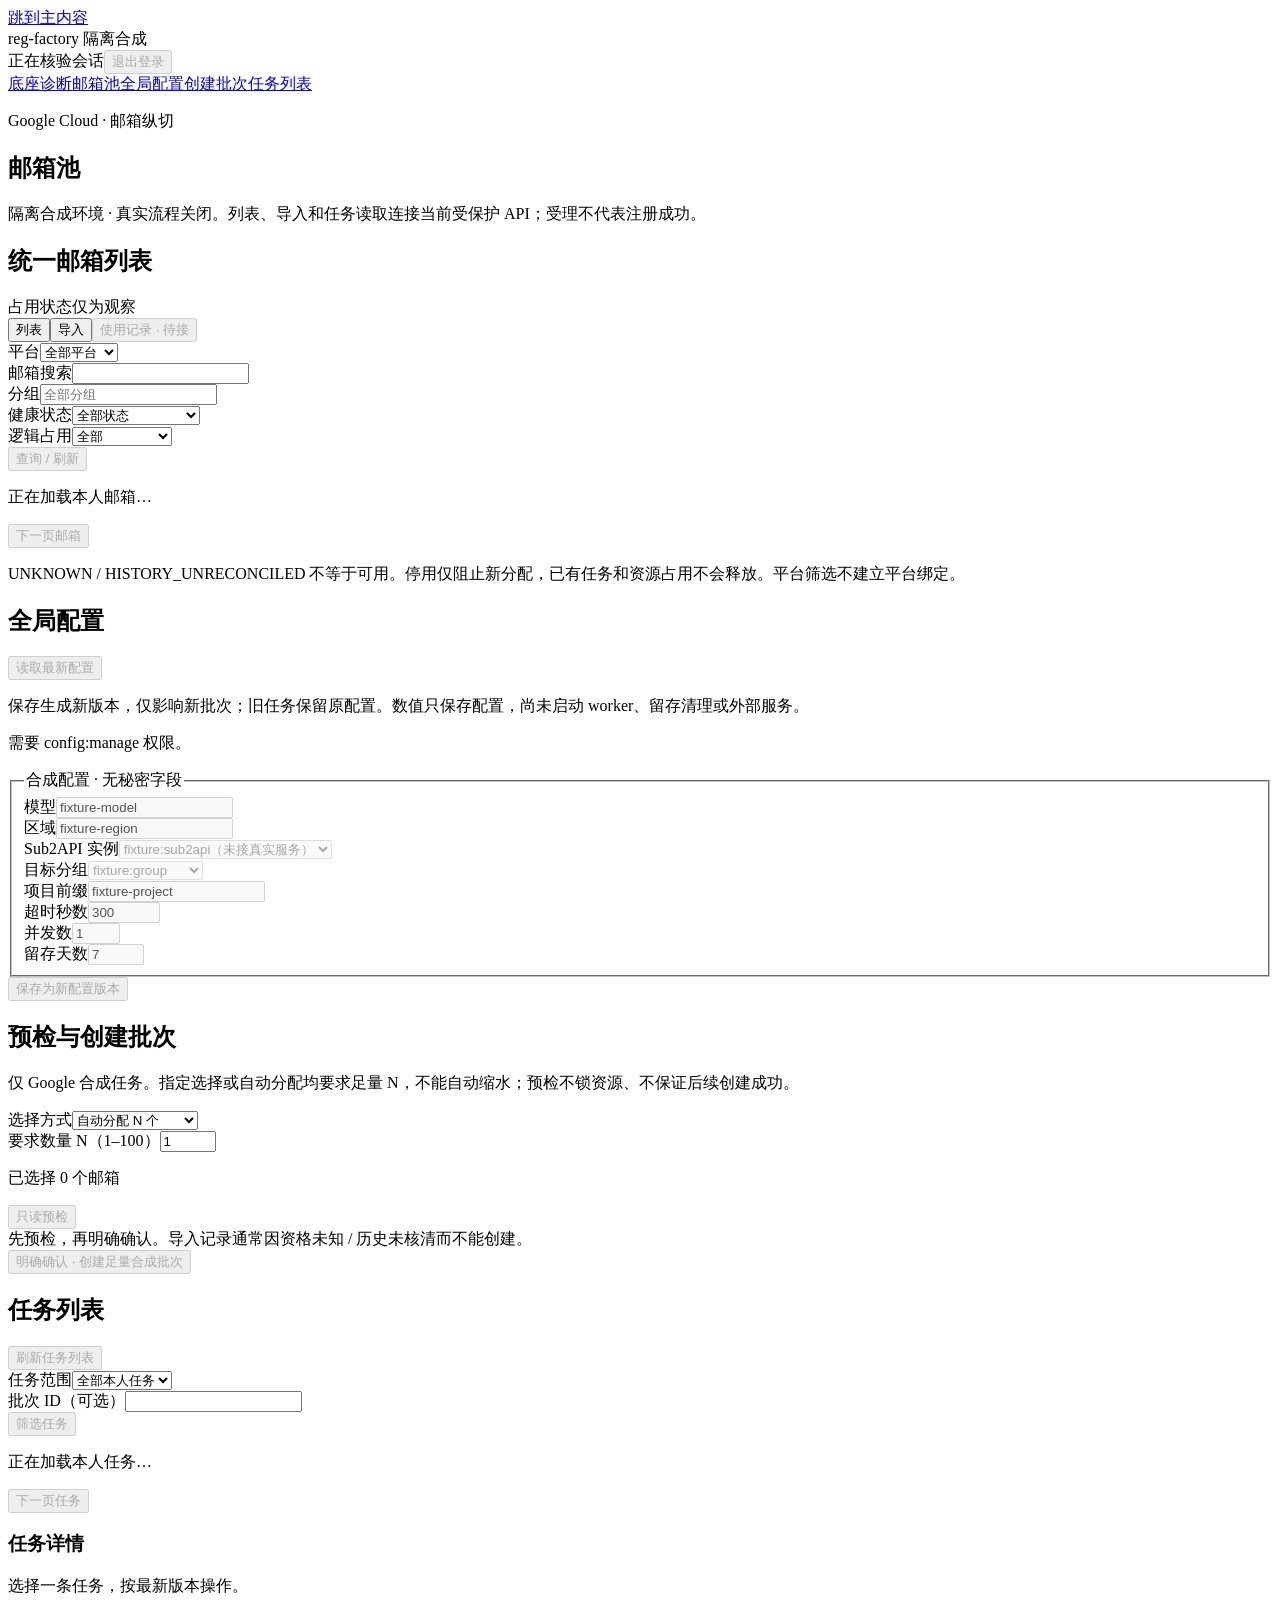
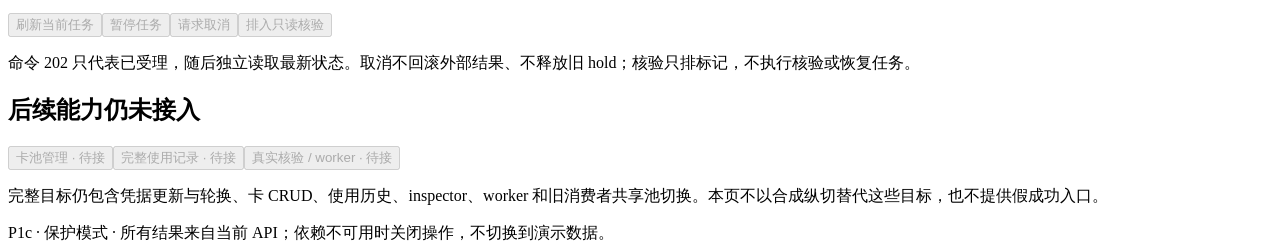
==== webui/static/onboarding-pools.html @ 9ee49e14 "feat(onboarding): isolated control plane, synthetic pools and not-committed proof Adds the onboardin" ====
<!doctype html>
<html lang="zh-CN"><head><meta charset="utf-8"><meta name="viewport" content="width=device-width,initial-scale=1"><title>邮箱池 · reg-factory</title><link rel="stylesheet" href="/static/onboarding.css"><script src="/static/onboarding-pools.js" defer></script></head>
<body><a class="skip-link" href="#main">跳到主内容</a><div class="shell pool-shell">
<header class="topbar"><div class="brand">reg-factory <span class="badge">隔离合成</span></div><div class="actions"><span id="operator" class="muted">正在核验会话</span><button id="logout" type="button" disabled>退出登录</button></div></header>
<nav class="pool-nav" aria-label="控制面导航"><a href="/onboarding">底座诊断</a><a href="/onboarding/pools" aria-current="page">邮箱池</a><a href="#global-config">全局配置</a><a href="#batch-card">创建批次</a><a href="#tasks-card">任务列表</a></nav>
<main id="main"><section class="hero"><p class="eyebrow">Google Cloud · 邮箱纵切</p><h1>邮箱池</h1><p class="muted">隔离合成环境 · 真实流程关闭。列表、导入和任务读取连接当前受保护 API；受理不代表注册成功。</p></section>
<div id="message" class="message" role="status" aria-live="polite" hidden></div><p id="login-link" hidden><a href="/login?reason=expired">会话已失效，重新登录</a></p>
<section id="reconcile-card" class="notice" hidden aria-label="未决请求"><h2>提交结果待核对</h2><p id="reconcile-note"></p><button id="reconcile-request" type="button" disabled>明确使用原请求键与原内容核对</button><p class="footnote">不会自动重试、换键或创建新的批次。非秘密请求只保留在本页内存；离开页面后请由管理员核对记录。</p></section>
<section class="card"><div class="row"><h2>统一邮箱列表</h2><span class="badge">占用状态仅为观察</span></div>
<div class="pool-tabs" role="tablist" aria-label="邮箱管理"><button id="tab-list" role="tab" aria-controls="panel-list" aria-selected="true" type="button">列表</button><button id="tab-import" role="tab" aria-controls="panel-import" aria-selected="false" tabindex="-1" type="button">导入</button><button id="tab-history" role="tab" aria-selected="false" type="button" disabled title="完整使用记录尚未接入">使用记录 · 待接</button></div>
<section id="panel-list" role="tabpanel" aria-labelledby="tab-list">
<form id="filter-form" method="get" action="/onboarding/pools"><div class="pool-filters"><div><label for="platform">平台</label><select id="platform"><option value="all">全部平台</option><option value="google">Google</option><option value="claude">Claude</option><option value="chatgpt">ChatGPT</option><option value="grok">Grok</option><option value="kiro">Kiro</option><option value="github">GitHub</option><option value="k12">K12</option></select></div><div><label for="search">邮箱搜索</label><input id="search" maxlength="320" autocomplete="off"></div><div><label for="filter-group">分组</label><input id="filter-group" maxlength="128" autocomplete="off" placeholder="全部分组"></div><div><label for="health">健康状态</label><select id="health"><option value="">全部状态</option><option>UNKNOWN</option><option>HEALTHY</option><option>NEEDS_REVIEW</option><option>DISABLED</option></select></div><div><label for="occupied">逻辑占用</label><select id="occupied"><option value="">全部</option><option value="true">占用中</option><option value="false">未观察到占用</option></select></div></div><button id="filter-submit" type="submit" data-permission="onboarding:read" disabled>查询 / 刷新</button></form>
<p id="mailbox-state" class="muted" role="status">正在加载本人邮箱…</p><div id="mailbox-list" class="pool-list"></div><button id="mailbox-next" type="button" disabled>下一页邮箱</button>
<p class="footnote">UNKNOWN / HISTORY_UNRECONCILED 不等于可用。停用仅阻止新分配，已有任务和资源占用不会释放。平台筛选不建立平台绑定。</p></section>
<section id="panel-import" role="tabpanel" aria-labelledby="tab-import" hidden><h3>合成邮箱文本导入</h3><p class="muted">只接受隔离合成凭据。支持现有兼容文本 / JSON 格式；不要输入真实账号秘密。导入后仍保留 UNKNOWN 和未核清历史，不自动获得使用资格。</p>
<form id="import-form" method="post" action="/api/onboarding/mailboxes/import-preview" autocomplete="off"><div class="field"><label for="import-group">导入分组</label><input id="import-group" value="fixture:group" maxlength="128" autocomplete="off"></div><div class="field"><label for="import-text">合成导入文本（仅本页内存）</label><textarea id="import-text" rows="5" spellcheck="false" autocomplete="off" aria-describedby="import-help"></textarea><p id="import-help" class="footnote">原文仅在预览 → 确认期间保留；确认完成、失败、取消、切出导入或会话失效后清空。预览不回显口令与令牌。</p></div><div class="actions"><button id="preview-import" class="primary" type="submit" disabled>预览与检查</button><button id="cancel-import" type="button">取消并清空</button><button type="button" disabled title="凭据更新与轮换尚未接入">覆盖更新 / 换密 · 待接</button></div></form>
<div id="import-preview" class="pool-preview" aria-live="polite"></div><button id="confirm-import" type="button" class="primary" disabled>确认导入 · 相同凭据仅跳过</button></section></section>
<section id="global-config" class="card"><div class="row"><h2>全局配置</h2><button id="load-config" type="button" data-permission="config:manage" disabled>读取最新配置</button></div><p class="muted">保存生成新版本，仅影响新批次；旧任务保留原配置。数值只保存配置，尚未启动 worker、留存清理或外部服务。</p><p id="config-state" role="status">需要 config:manage 权限。</p>
<form id="config-form" method="post" action="/api/onboarding/config"><fieldset id="config-fields" disabled><legend>合成配置 · 无秘密字段</legend><div class="pool-filters"><div><label for="config-model">模型</label><input id="config-model" required value="fixture-model" pattern="fixture-[a-z0-9][a-z0-9-]{0,63}"></div><div><label for="config-region">区域</label><input id="config-region" required value="fixture-region" pattern="fixture-[a-z0-9][a-z0-9-]{0,63}"></div><div><label for="config-instance_ref">Sub2API 实例</label><select id="config-instance_ref"><option value="fixture:sub2api">fixture:sub2api（未接真实服务）</option></select></div><div><label for="config-group_ref">目标分组</label><select id="config-group_ref"><option value="fixture:group">fixture:group</option><option value="fixture:group-alt">fixture:group-alt</option></select></div><div><label for="config-project_prefix">项目前缀</label><input id="config-project_prefix" required value="fixture-project" pattern="fixture-[a-z0-9][a-z0-9-]{0,63}"></div><div><label for="config-timeout_seconds">超时秒数</label><input id="config-timeout_seconds" type="number" min="30" max="86400" step="1" required value="300"></div><div><label for="config-concurrency">并发数</label><input id="config-concurrency" type="number" min="1" max="32" step="1" required value="1"></div><div><label for="config-retention_days">留存天数</label><input id="config-retention_days" type="number" min="1" max="365" step="1" required value="7"></div></div></fieldset><button id="save-config" type="submit" class="primary" disabled>保存为新配置版本</button></form></section>
<section id="batch-card" class="card"><h2>预检与创建批次</h2><p class="muted">仅 Google 合成任务。指定选择或自动分配均要求足量 N，不能自动缩水；预检不锁资源、不保证后续创建成功。</p><form id="batch-form" method="post" action="/api/onboarding/preflight"><div class="pool-filters"><div><label for="selection">选择方式</label><select id="selection"><option value="automatic">自动分配 N 个</option><option value="specified">使用列表勾选邮箱</option></select></div><div><label for="requested-count">要求数量 N（1–100）</label><input id="requested-count" type="number" value="1" min="1" max="100" step="1" required></div></div><p id="selected-count" class="muted">已选择 0 个邮箱</p><button id="preflight" type="submit" disabled>只读预检</button></form><div id="preflight-result" class="notice" aria-live="polite">先预检，再明确确认。导入记录通常因资格未知 / 历史未核清而不能创建。</div><button id="confirm-batch" type="button" class="primary" disabled>明确确认 · 创建足量合成批次</button><div id="batch-result" class="pool-preview" aria-live="polite"></div></section>
<section id="tasks-card" class="card"><div class="row"><h2>任务列表</h2><button id="refresh-tasks" type="button" data-permission="onboarding:read" disabled>刷新任务列表</button></div><form id="task-filter-form" method="get" action="/onboarding/pools"><div class="pool-filters"><div><label for="task-scope">任务范围</label><select id="task-scope"><option value="all">全部本人任务</option><option value="pool">邮箱池</option><option value="fixture">原离线诊断</option></select></div><div><label for="task-batch">批次 ID（可选）</label><input id="task-batch" maxlength="36" autocomplete="off"></div></div><button type="submit" data-permission="onboarding:read" disabled>筛选任务</button></form><p id="task-list-state" class="muted" role="status">正在加载本人任务…</p><div id="task-list" class="pool-list"></div><button id="task-next" type="button" disabled>下一页任务</button>
<h3 class="divider">任务详情</h3><p id="command-receipt" class="mono" role="status"></p><p id="task-empty" class="muted">选择一条任务，按最新版本操作。</p><dl id="task-facts" class="facts" hidden></dl><div class="actions"><button id="refresh-task" type="button" disabled>刷新当前任务</button><button id="pause-task" type="button" disabled>暂停任务</button><button id="cancel-task" type="button" class="danger" disabled>请求取消</button><button id="recheck-task" type="button" disabled>排入只读核验</button></div><p class="footnote">命令 202 只代表已受理，随后独立读取最新状态。取消不回滚外部结果、不释放旧 hold；核验只排标记，不执行核验或恢复任务。</p></section>
<section class="card"><h2>后续能力仍未接入</h2><div class="actions"><button type="button" disabled>卡池管理 · 待接</button><button type="button" disabled>完整使用记录 · 待接</button><button type="button" disabled>真实核验 / worker · 待接</button></div><p class="footnote">完整目标仍包含凭据更新与轮换、卡 CRUD、使用历史、inspector、worker 和旧消费者共享池切换。本页不以合成纵切替代这些目标，也不提供假成功入口。</p></section>
</main><footer class="footnote">P1c · 保护模式 · 所有结果来自当前 API；依赖不可用时关闭操作，不切换到演示数据。</footer></div></body></html>
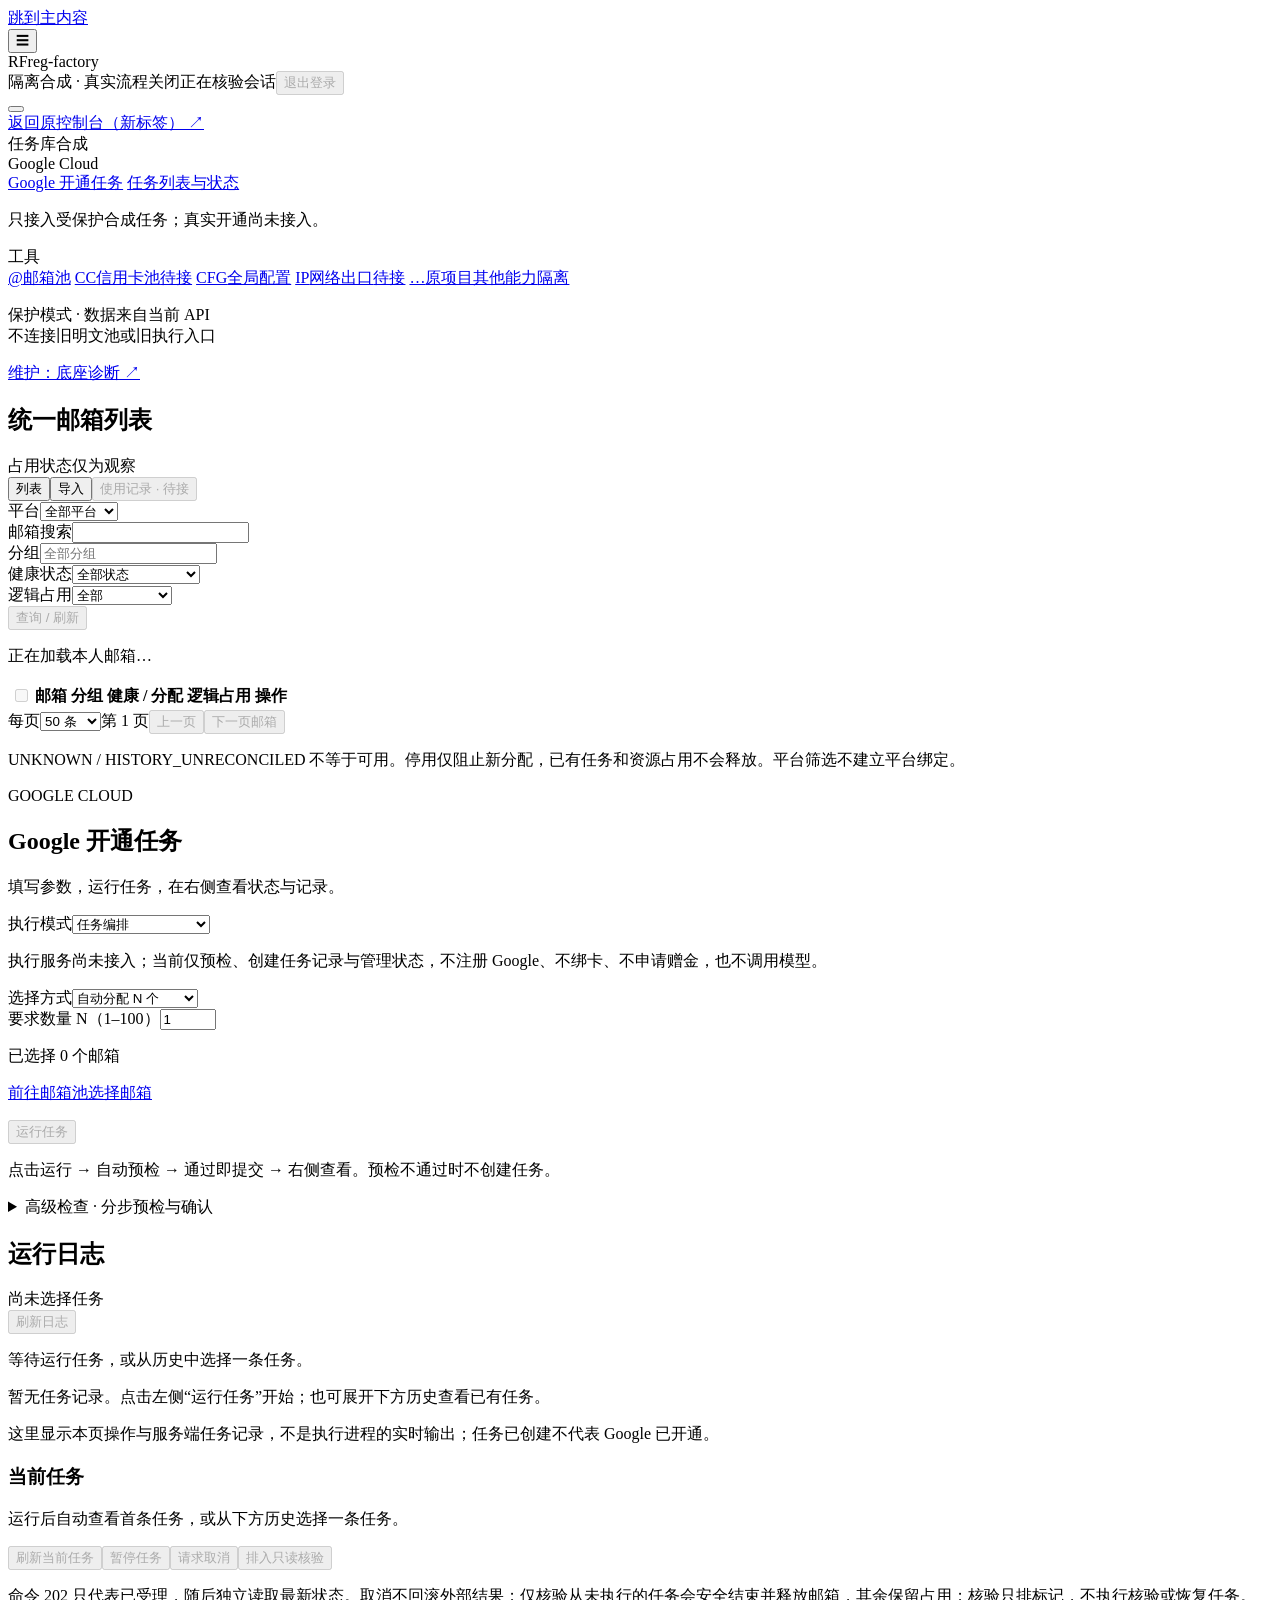
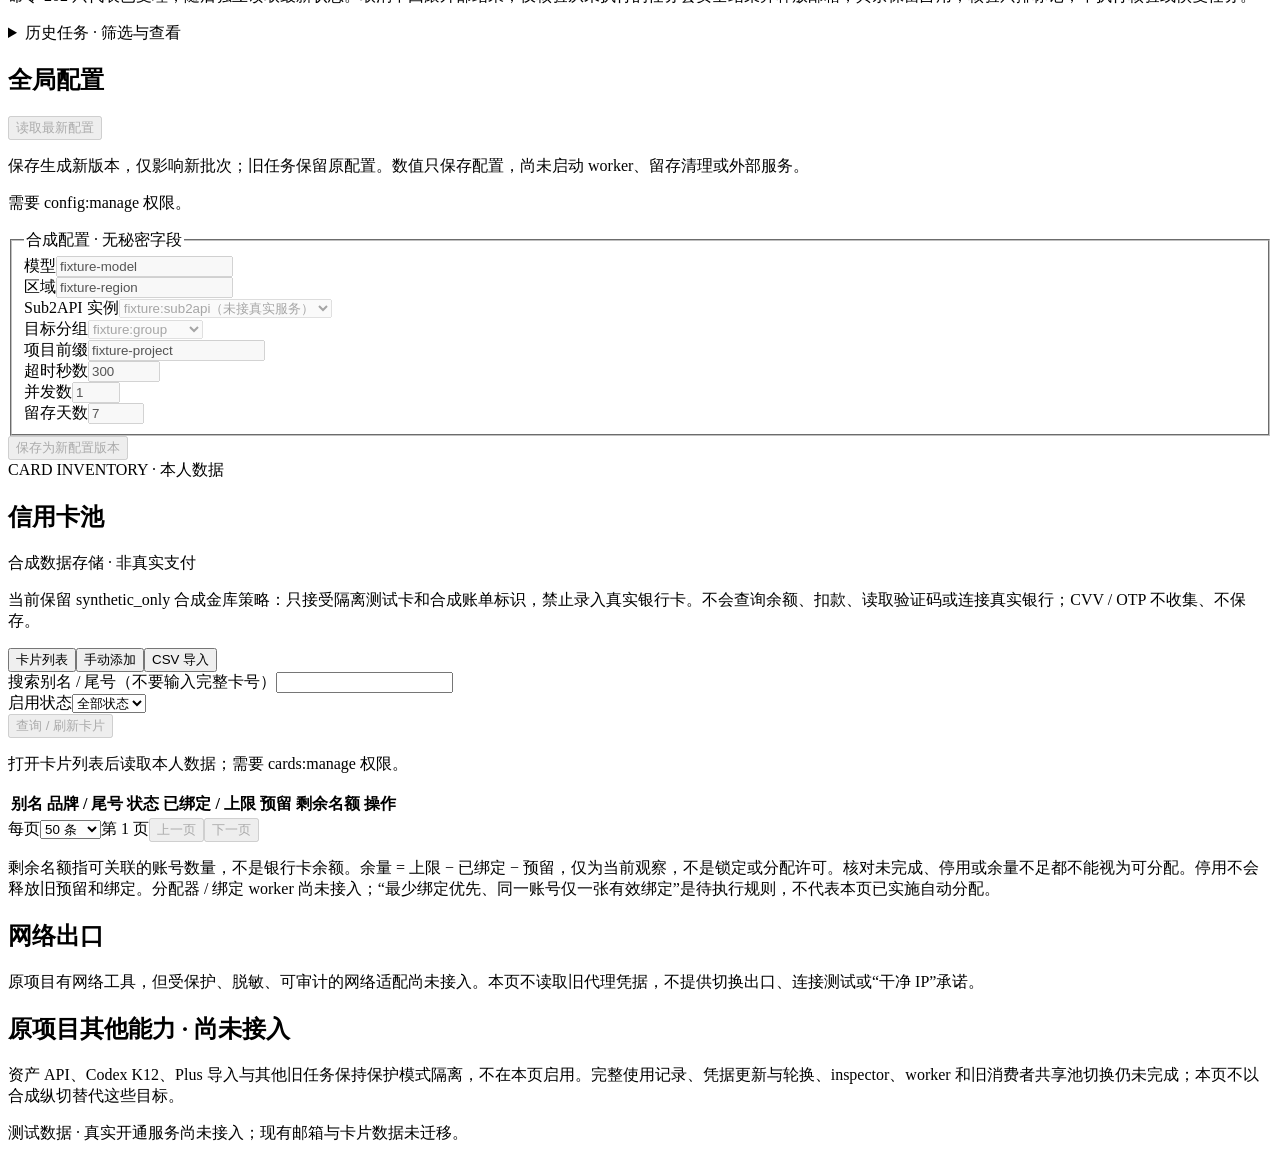
==== commit b6779a6c: "wip(onboarding): onboarding work-in-progress (local backup before cleanup) Co-Authored-By: Claude Op" ====
--- a/webui/static/onboarding-pools.html
+++ b/webui/static/onboarding-pools.html
@@ -1,24 +1,141 @@
 <!doctype html>
-<html lang="zh-CN"><head><meta charset="utf-8"><meta name="viewport" content="width=device-width,initial-scale=1"><title>邮箱池 · reg-factory</title><link rel="stylesheet" href="/static/onboarding.css"><script src="/static/onboarding-pools.js" defer></script></head>
-<body><a class="skip-link" href="#main">跳到主内容</a><div class="shell pool-shell">
-<header class="topbar"><div class="brand">reg-factory <span class="badge">隔离合成</span></div><div class="actions"><span id="operator" class="muted">正在核验会话</span><button id="logout" type="button" disabled>退出登录</button></div></header>
-<nav class="pool-nav" aria-label="控制面导航"><a href="/onboarding">底座诊断</a><a href="/onboarding/pools" aria-current="page">邮箱池</a><a href="#global-config">全局配置</a><a href="#batch-card">创建批次</a><a href="#tasks-card">任务列表</a></nav>
-<main id="main"><section class="hero"><p class="eyebrow">Google Cloud · 邮箱纵切</p><h1>邮箱池</h1><p class="muted">隔离合成环境 · 真实流程关闭。列表、导入和任务读取连接当前受保护 API；受理不代表注册成功。</p></section>
-<div id="message" class="message" role="status" aria-live="polite" hidden></div><p id="login-link" hidden><a href="/login?reason=expired">会话已失效，重新登录</a></p>
+<html lang="zh-CN">
+<head>
+  <meta charset="utf-8"><meta name="viewport" content="width=device-width,initial-scale=1">
+  <title>reg-factory · 任务工作台</title>
+  <link rel="stylesheet" href="/static/style.css">
+  <link rel="stylesheet" href="/static/onboarding-shell.css">
+  <script src="/static/onboarding-pools.js" defer></script>
+  <script src="/static/onboarding-shell.js" defer></script>
+  <script src="/static/onboarding-cards.js" defer></script>
+</head>
+<body class="onboarding-console">
+<a class="skip-link" href="#main">跳到主内容</a>
+<header class="topbar">
+  <div class="brand-row">
+    <button id="shell-menu" class="menu-toggle" type="button" aria-label="打开任务菜单" aria-controls="shell-sidebar" aria-expanded="false"><span aria-hidden="true">☰</span></button>
+    <div class="brand"><span class="brand-mark" aria-hidden="true">RF</span><span>reg-factory</span></div>
+  </div>
+  <div class="top-actions"><span class="badge environment">隔离合成 · 真实流程关闭</span><span id="operator" class="muted">正在核验会话</span><button id="logout" type="button" disabled>退出登录</button></div>
+</header>
+<div class="layout">
+  <button id="shell-backdrop" class="nav-backdrop" type="button" aria-label="关闭任务菜单" tabindex="-1"></button>
+  <nav id="shell-sidebar" class="sidebar" aria-label="控制面导航">
+    <a class="contact-button" href="/" target="_blank" rel="noopener noreferrer">返回原控制台（新标签） ↗</a>
+    <div class="sidebar-title"><span>任务库</span><span class="task-count">合成</span></div>
+    <div class="script-nav">
+      <div class="sidebar-label">Google Cloud</div>
+      <a class="scriptbtn" href="#batch-card" data-shell-target="batch-card">Google 开通任务</a>
+      <a class="scriptbtn" href="#tasks-card" data-shell-target="tasks-card">任务列表与状态</a>
+      <p class="sidebar-copy">只接入受保护合成任务；真实开通尚未接入。</p>
+    </div>
+    <div class="sidebar-tools">
+      <div class="sidebar-label">工具</div>
+      <a class="navbtn" href="#mailbox-card" data-shell-target="mailbox-card"><span class="nav-icon" aria-hidden="true">@</span><span>邮箱池</span></a>
+      <a class="navbtn" href="#card-pool" data-shell-target="card-pool"><span class="nav-icon" aria-hidden="true">CC</span><span>信用卡池</span><span class="nav-state">待接</span></a>
+      <a class="navbtn" href="#global-config" data-shell-target="global-config"><span class="nav-icon" aria-hidden="true">CFG</span><span>全局配置</span></a>
+      <a class="navbtn" href="#network-panel" data-shell-target="network-panel"><span class="nav-icon" aria-hidden="true">IP</span><span>网络出口</span><span class="nav-state">待接</span></a>
+      <a class="navbtn" href="#legacy-tools" data-shell-target="legacy-tools"><span class="nav-icon" aria-hidden="true">…</span><span>原项目其他能力</span><span class="nav-state">隔离</span></a>
+    </div>
+    <div class="sidebar-footer"><p class="sidebar-copy">保护模式 · 数据来自当前 API<br>不连接旧明文池或旧执行入口</p><a class="contact-button" href="/onboarding">维护：底座诊断 <span aria-hidden="true">↗</span></a></div>
+  </nav>
+  <main id="main" class="content" tabindex="-1">
+    <div class="shell-alerts"><div id="message" class="message" role="status" aria-live="polite" hidden></div><p id="login-link" hidden><a href="/login?reason=expired">会话已失效，重新登录</a></p>
 <section id="reconcile-card" class="notice" hidden aria-label="未决请求"><h2>提交结果待核对</h2><p id="reconcile-note"></p><button id="reconcile-request" type="button" disabled>明确使用原请求键与原内容核对</button><p class="footnote">不会自动重试、换键或创建新的批次。非秘密请求只保留在本页内存；离开页面后请由管理员核对记录。</p></section>
-<section class="card"><div class="row"><h2>统一邮箱列表</h2><span class="badge">占用状态仅为观察</span></div>
+</div>
+<section id="mailbox-card" class="panel card" tabindex="-1"><div class="row"><h2>统一邮箱列表</h2><span class="badge">占用状态仅为观察</span></div>
 <div class="pool-tabs" role="tablist" aria-label="邮箱管理"><button id="tab-list" role="tab" aria-controls="panel-list" aria-selected="true" type="button">列表</button><button id="tab-import" role="tab" aria-controls="panel-import" aria-selected="false" tabindex="-1" type="button">导入</button><button id="tab-history" role="tab" aria-selected="false" type="button" disabled title="完整使用记录尚未接入">使用记录 · 待接</button></div>
 <section id="panel-list" role="tabpanel" aria-labelledby="tab-list">
 <form id="filter-form" method="get" action="/onboarding/pools"><div class="pool-filters"><div><label for="platform">平台</label><select id="platform"><option value="all">全部平台</option><option value="google">Google</option><option value="claude">Claude</option><option value="chatgpt">ChatGPT</option><option value="grok">Grok</option><option value="kiro">Kiro</option><option value="github">GitHub</option><option value="k12">K12</option></select></div><div><label for="search">邮箱搜索</label><input id="search" maxlength="320" autocomplete="off"></div><div><label for="filter-group">分组</label><input id="filter-group" maxlength="128" autocomplete="off" placeholder="全部分组"></div><div><label for="health">健康状态</label><select id="health"><option value="">全部状态</option><option>UNKNOWN</option><option>HEALTHY</option><option>NEEDS_REVIEW</option><option>DISABLED</option></select></div><div><label for="occupied">逻辑占用</label><select id="occupied"><option value="">全部</option><option value="true">占用中</option><option value="false">未观察到占用</option></select></div></div><button id="filter-submit" type="submit" data-permission="onboarding:read" disabled>查询 / 刷新</button></form>
-<p id="mailbox-state" class="muted" role="status">正在加载本人邮箱…</p><div id="mailbox-list" class="pool-list"></div><button id="mailbox-next" type="button" disabled>下一页邮箱</button>
+<div class="mailbox-list-toolbar"><p id="mailbox-state" class="muted" role="status">正在加载本人邮箱…</p><span id="mailbox-selection-summary" class="muted"></span></div>
+<div id="mailbox-table-scroll" tabindex="0" role="region" aria-label="邮箱列表，可滚动">
+<table class="mailbox-table"><thead><tr><th scope="col"><input id="mailbox-select-page" type="checkbox" aria-label="全选当前页邮箱" disabled></th><th scope="col">邮箱</th><th scope="col">分组</th><th scope="col">健康 / 分配</th><th scope="col">逻辑占用</th><th scope="col">操作</th></tr></thead><tbody id="mailbox-list"></tbody></table>
+</div>
+<div class="mailbox-pagination"><label for="mailbox-page-size">每页</label><select id="mailbox-page-size" aria-label="每页邮箱数量"><option value="25">25 条</option><option value="50" selected>50 条</option><option value="100">100 条</option></select><span id="mailbox-page-label" class="muted">第 1 页</span><button id="mailbox-prev" type="button" disabled>上一页</button><button id="mailbox-next" type="button" disabled>下一页邮箱</button></div>
+<dialog id="mailbox-detail" aria-labelledby="mailbox-detail-title"><div class="mailbox-detail-heading"><h2 id="mailbox-detail-title">邮箱详情</h2><button id="mailbox-detail-close" type="button" aria-label="关闭邮箱详情">关闭</button></div><div id="mailbox-detail-content"></div></dialog>
 <p class="footnote">UNKNOWN / HISTORY_UNRECONCILED 不等于可用。停用仅阻止新分配，已有任务和资源占用不会释放。平台筛选不建立平台绑定。</p></section>
-<section id="panel-import" role="tabpanel" aria-labelledby="tab-import" hidden><h3>合成邮箱文本导入</h3><p class="muted">只接受隔离合成凭据。支持现有兼容文本 / JSON 格式；不要输入真实账号秘密。导入后仍保留 UNKNOWN 和未核清历史，不自动获得使用资格。</p>
-<form id="import-form" method="post" action="/api/onboarding/mailboxes/import-preview" autocomplete="off"><div class="field"><label for="import-group">导入分组</label><input id="import-group" value="fixture:group" maxlength="128" autocomplete="off"></div><div class="field"><label for="import-text">合成导入文本（仅本页内存）</label><textarea id="import-text" rows="5" spellcheck="false" autocomplete="off" aria-describedby="import-help"></textarea><p id="import-help" class="footnote">原文仅在预览 → 确认期间保留；确认完成、失败、取消、切出导入或会话失效后清空。预览不回显口令与令牌。</p></div><div class="actions"><button id="preview-import" class="primary" type="submit" disabled>预览与检查</button><button id="cancel-import" type="button">取消并清空</button><button type="button" disabled title="凭据更新与轮换尚未接入">覆盖更新 / 换密 · 待接</button></div></form>
-<div id="import-preview" class="pool-preview" aria-live="polite"></div><button id="confirm-import" type="button" class="primary" disabled>确认导入 · 相同凭据仅跳过</button></section></section>
-<section id="global-config" class="card"><div class="row"><h2>全局配置</h2><button id="load-config" type="button" data-permission="config:manage" disabled>读取最新配置</button></div><p class="muted">保存生成新版本，仅影响新批次；旧任务保留原配置。数值只保存配置，尚未启动 worker、留存清理或外部服务。</p><p id="config-state" role="status">需要 config:manage 权限。</p>
-<form id="config-form" method="post" action="/api/onboarding/config"><fieldset id="config-fields" disabled><legend>合成配置 · 无秘密字段</legend><div class="pool-filters"><div><label for="config-model">模型</label><input id="config-model" required value="fixture-model" pattern="fixture-[a-z0-9][a-z0-9-]{0,63}"></div><div><label for="config-region">区域</label><input id="config-region" required value="fixture-region" pattern="fixture-[a-z0-9][a-z0-9-]{0,63}"></div><div><label for="config-instance_ref">Sub2API 实例</label><select id="config-instance_ref"><option value="fixture:sub2api">fixture:sub2api（未接真实服务）</option></select></div><div><label for="config-group_ref">目标分组</label><select id="config-group_ref"><option value="fixture:group">fixture:group</option><option value="fixture:group-alt">fixture:group-alt</option></select></div><div><label for="config-project_prefix">项目前缀</label><input id="config-project_prefix" required value="fixture-project" pattern="fixture-[a-z0-9][a-z0-9-]{0,63}"></div><div><label for="config-timeout_seconds">超时秒数</label><input id="config-timeout_seconds" type="number" min="30" max="86400" step="1" required value="300"></div><div><label for="config-concurrency">并发数</label><input id="config-concurrency" type="number" min="1" max="32" step="1" required value="1"></div><div><label for="config-retention_days">留存天数</label><input id="config-retention_days" type="number" min="1" max="365" step="1" required value="7"></div></div></fieldset><button id="save-config" type="submit" class="primary" disabled>保存为新配置版本</button></form></section>
-<section id="batch-card" class="card"><h2>预检与创建批次</h2><p class="muted">仅 Google 合成任务。指定选择或自动分配均要求足量 N，不能自动缩水；预检不锁资源、不保证后续创建成功。</p><form id="batch-form" method="post" action="/api/onboarding/preflight"><div class="pool-filters"><div><label for="selection">选择方式</label><select id="selection"><option value="automatic">自动分配 N 个</option><option value="specified">使用列表勾选邮箱</option></select></div><div><label for="requested-count">要求数量 N（1–100）</label><input id="requested-count" type="number" value="1" min="1" max="100" step="1" required></div></div><p id="selected-count" class="muted">已选择 0 个邮箱</p><button id="preflight" type="submit" disabled>只读预检</button></form><div id="preflight-result" class="notice" aria-live="polite">先预检，再明确确认。导入记录通常因资格未知 / 历史未核清而不能创建。</div><button id="confirm-batch" type="button" class="primary" disabled>明确确认 · 创建足量合成批次</button><div id="batch-result" class="pool-preview" aria-live="polite"></div></section>
-<section id="tasks-card" class="card"><div class="row"><h2>任务列表</h2><button id="refresh-tasks" type="button" data-permission="onboarding:read" disabled>刷新任务列表</button></div><form id="task-filter-form" method="get" action="/onboarding/pools"><div class="pool-filters"><div><label for="task-scope">任务范围</label><select id="task-scope"><option value="all">全部本人任务</option><option value="pool">邮箱池</option><option value="fixture">原离线诊断</option></select></div><div><label for="task-batch">批次 ID（可选）</label><input id="task-batch" maxlength="36" autocomplete="off"></div></div><button type="submit" data-permission="onboarding:read" disabled>筛选任务</button></form><p id="task-list-state" class="muted" role="status">正在加载本人任务…</p><div id="task-list" class="pool-list"></div><button id="task-next" type="button" disabled>下一页任务</button>
-<h3 class="divider">任务详情</h3><p id="command-receipt" class="mono" role="status"></p><p id="task-empty" class="muted">选择一条任务，按最新版本操作。</p><dl id="task-facts" class="facts" hidden></dl><div class="actions"><button id="refresh-task" type="button" disabled>刷新当前任务</button><button id="pause-task" type="button" disabled>暂停任务</button><button id="cancel-task" type="button" class="danger" disabled>请求取消</button><button id="recheck-task" type="button" disabled>排入只读核验</button></div><p class="footnote">命令 202 只代表已受理，随后独立读取最新状态。取消不回滚外部结果、不释放旧 hold；核验只排标记，不执行核验或恢复任务。</p></section>
-<section class="card"><h2>后续能力仍未接入</h2><div class="actions"><button type="button" disabled>卡池管理 · 待接</button><button type="button" disabled>完整使用记录 · 待接</button><button type="button" disabled>真实核验 / worker · 待接</button></div><p class="footnote">完整目标仍包含凭据更新与轮换、卡 CRUD、使用历史、inspector、worker 和旧消费者共享池切换。本页不以合成纵切替代这些目标，也不提供假成功入口。</p></section>
-</main><footer class="footnote">P1c · 保护模式 · 所有结果来自当前 API；依赖不可用时关闭操作，不切换到演示数据。</footer></div></body></html>
+<section id="panel-import" role="tabpanel" aria-labelledby="tab-import" hidden>
+<div class="mail-import-heading"><h3>导入邮箱</h3><p class="muted">粘贴邮箱资料，每行一条；也支持 JSON。检查通过后再导入。</p></div>
+<p id="import-environment" class="mail-import-environment">当前仅接受测试凭据，不要填写真实邮箱密码或令牌。</p>
+<details id="import-formats" class="mail-import-formats"><summary>支持格式与示例</summary>
+<p>文本格式：邮箱地址----邮箱密码（每行一条）</p><pre>demo@fixture.invalid----fixture:password</pre>
+<p>JSON 格式：对象或对象数组</p><pre>[{"email":"demo@fixture.invalid","password":"fixture:password","provider":"outlook"}]</pre>
+<p class="footnote">以上仅为测试示例，不会自动填入或提交。每次最多 1000 条、256 KiB；测试邮箱使用 fixture.invalid 域名，密码使用 fixture: 前缀。</p>
+</details>
+<form id="import-form" method="post" action="/api/onboarding/mailboxes/import-preview" autocomplete="off">
+<div class="field mail-import-group"><label for="import-group">导入分组 <span class="muted">（可选）</span></label><input id="import-group" placeholder="请输入分组名称，留空不分组" maxlength="128" autocomplete="off"></div>
+<div id="import-secret-fields" class="field"><label for="import-text">邮箱资料</label><textarea id="import-text" rows="7" placeholder="每行一条，例如：&#10;demo@fixture.invalid----fixture:password" spellcheck="false" autocomplete="off" aria-describedby="import-help import-environment"></textarea><p id="import-help" class="footnote">密码与令牌不会显示在检查结果中。完成、失败、清空或离开导入页后，输入内容会清除。</p></div>
+<div class="actions mail-import-actions"><button id="preview-import" class="primary" type="submit" disabled>检查资料</button><button id="cancel-import" type="button">清空</button></div></form>
+<div id="import-preview" class="pool-preview" aria-live="polite"></div><button id="confirm-import" type="button" class="primary" hidden disabled>导入</button>
+<p class="footnote mail-import-rules">已有相同资料会自动跳过，不覆盖已有记录；本次文本内的重复或冲突行需先修正。导入后仍需核验账号状态，不能直接用于开通。</p>
+</section></section>
+<div id="task-workbench">
+<section id="batch-card" class="panel card" tabindex="-1">
+<div class="form-head"><span class="form-eyebrow">GOOGLE CLOUD</span><h2 class="form-title">Google 开通任务</h2><p class="form-desc">填写参数，运行任务，在右侧查看状态与记录。</p></div>
+<p id="live-source-state" class="notice" role="status" hidden></p>
+<form id="batch-form" method="post" action="/api/onboarding/preflight">
+<div class="field"><label for="google-execution-mode">执行模式</label><select id="google-execution-mode" aria-describedby="google-mode-help"><option value="synthetic" selected>任务编排</option><option value="real" disabled>完整执行 · 尚未接入</option></select><p id="google-mode-help" class="footnote">执行服务尚未接入；当前仅预检、创建任务记录与管理状态，不注册 Google、不绑卡、不申请赠金，也不调用模型。</p></div>
+<div class="pool-filters"><div><label for="selection">选择方式</label><select id="selection"><option value="automatic">自动分配 N 个</option><option value="specified">使用列表勾选邮箱</option></select></div><div><label for="requested-count">要求数量 N（1–100）</label><input id="requested-count" type="number" value="1" min="1" max="100" step="1" required></div></div>
+<p id="selected-count" class="muted">已选择 0 个邮箱</p><p class="muted"><a href="#mailboxes">前往邮箱池选择邮箱</a></p>
+<div class="google-run-actions"><button id="run-google" type="button" class="primary" disabled>运行任务</button><p class="footnote">点击运行 → 自动预检 → 通过即提交 → 右侧查看。预检不通过时不创建任务。</p></div>
+<details id="google-advanced" class="google-disclosure"><summary>高级检查 · 分步预检与确认</summary><p class="footnote">需要排查时可以分步操作。指定选择或自动分配都必须满足足量 N，不会自动缩减数量。</p><button id="preflight" type="submit" disabled>只读预检</button><div id="preflight-result" class="notice" aria-live="polite">先预检，再明确确认。导入记录通常因资格未知 / 历史未核清而不能创建。</div><button id="confirm-batch" type="button" class="primary" disabled>确认创建批次</button></details>
+</form><div id="batch-result" class="pool-preview" aria-live="polite"></div>
+</section>
+<section id="tasks-card" class="panel card log-panel" tabindex="-1">
+<div class="row google-log-head"><div><h2>运行日志</h2><span id="google-log-state" class="badge">尚未选择任务</span></div><button id="refresh-google-log" type="button" data-permission="onboarding:read" disabled>刷新日志</button></div>
+<p id="google-run-status" class="muted" role="status" aria-live="polite">等待运行任务，或从历史中选择一条任务。</p>
+<div id="google-log" class="log" role="log" aria-label="Google 任务操作与服务端记录" aria-live="polite" aria-relevant="additions text" tabindex="0"><p class="google-log-empty">暂无任务记录。点击左侧“运行任务”开始；也可展开下方历史查看已有任务。</p></div>
+<p id="worker-log-notice" class="footnote">这里显示本页操作与服务端任务记录，不是执行进程的实时输出；任务已创建不代表 Google 已开通。</p>
+<h3 class="divider">当前任务</h3><p id="command-receipt" class="mono" role="status"></p><p id="task-empty" class="muted">运行后自动查看首条任务，或从下方历史选择一条任务。</p><dl id="task-facts" class="facts" hidden></dl><div class="actions"><button id="refresh-task" type="button" disabled>刷新当前任务</button><button id="pause-task" type="button" disabled>暂停任务</button><button id="cancel-task" type="button" class="danger" disabled>请求取消</button><button id="recheck-task" type="button" disabled>排入只读核验</button></div><p class="footnote">命令 202 只代表已受理，随后独立读取最新状态。取消不回滚外部结果；仅核验从未执行的任务会安全结束并释放邮箱，其余保留占用；核验只排标记，不执行核验或恢复任务。</p>
+<details id="task-history" class="google-disclosure"><summary>历史任务 · 筛选与查看</summary><div class="row"><h3>任务列表</h3><button id="refresh-tasks" type="button" data-permission="onboarding:read" disabled>刷新任务列表</button></div><form id="task-filter-form" method="get" action="/onboarding/pools"><div class="pool-filters"><div><label for="task-scope">任务范围</label><select id="task-scope"><option value="all">全部本人任务</option><option value="pool">邮箱池</option><option value="fixture">原离线诊断</option></select></div><div><label for="task-batch">批次 ID（可选）</label><input id="task-batch" maxlength="36" autocomplete="off"></div></div><button type="submit" data-permission="onboarding:read" disabled>筛选任务</button></form><p id="task-list-state" class="muted" role="status">正在加载本人任务…</p><div id="task-list" class="pool-list"></div><button id="task-next" type="button" disabled>下一页任务</button></details>
+</section>
+</div>
+<section id="global-config" class="panel card" tabindex="-1"><div class="row"><h2>全局配置</h2><button id="load-config" type="button" data-permission="config:manage" disabled>读取最新配置</button></div><p class="muted">保存生成新版本，仅影响新批次；旧任务保留原配置。数值只保存配置，尚未启动 worker、留存清理或外部服务。</p><p id="config-state" role="status">需要 config:manage 权限。</p>
+<form id="config-form" method="post" action="/api/onboarding/config"><fieldset id="config-fields" disabled><legend id="config-legend">合成配置 · 无秘密字段</legend><div id="synthetic-config-values" class="pool-filters"><div><label for="config-model">模型</label><input id="config-model" required value="fixture-model" pattern="fixture-[a-z0-9][a-z0-9-]{0,63}"></div><div><label for="config-region">区域</label><input id="config-region" required value="fixture-region" pattern="fixture-[a-z0-9][a-z0-9-]{0,63}"></div><div><label for="config-instance_ref">Sub2API 实例</label><select id="config-instance_ref"><option value="fixture:sub2api">fixture:sub2api（未接真实服务）</option></select></div><div><label for="config-group_ref">目标分组</label><select id="config-group_ref"><option value="fixture:group">fixture:group</option><option value="fixture:group-alt">fixture:group-alt</option></select></div><div><label for="config-project_prefix">项目前缀</label><input id="config-project_prefix" required value="fixture-project" pattern="fixture-[a-z0-9][a-z0-9-]{0,63}"></div><div><label for="config-timeout_seconds">超时秒数</label><input id="config-timeout_seconds" type="number" min="30" max="86400" step="1" required value="300"></div><div><label for="config-concurrency">并发数</label><input id="config-concurrency" type="number" min="1" max="32" step="1" required value="1"></div><div><label for="config-retention_days">留存天数</label><input id="config-retention_days" type="number" min="1" max="365" step="1" required value="7"></div></div>
+<div id="live-config-values" hidden>
+<p class="notice">已有结算账号云资源链：不注册 Google、不申请试用、不绑卡或申请赠金；Sub2API 导入保持停用，不调用模型或启用调度。</p>
+<details id="legacy-config-snapshot" hidden><summary>当前旧配置（只读）</summary><pre id="legacy-config-fields"></pre></details>
+<div class="pool-filters">
+<div><label for="live-config-billing_account">已有结算账号 ID</label><input id="live-config-billing_account" maxlength="20" pattern="[A-Z0-9]{6}-[A-Z0-9]{6}-[A-Z0-9]{6}" autocomplete="off" placeholder="XXXXXX-XXXXXX-XXXXXX"></div>
+<div><label for="live-config-project_prefix">专用项目前缀</label><input id="live-config-project_prefix" maxlength="12" pattern="[a-z]([a-z0-9-]{0,10}[a-z0-9])?" autocomplete="off"></div>
+<div><label for="live-config-service_account_prefix">服务账号前缀</label><input id="live-config-service_account_prefix" maxlength="12" pattern="[a-z]([a-z0-9-]{0,10}[a-z0-9])?" autocomplete="off"></div>
+</div><p class="footnote">固定区域 us-central1 · roles/aiplatform.user · local-authorized-google · local-sub2api-approved / 分组 2 · 超时 180 秒 · 并发 1。页面不能改目标、账号、路径或权限。</p>
+</div></fieldset><button id="save-config" type="submit" class="primary" disabled>保存为新配置版本</button></form></section>
+<section id="card-pool" class="panel card" tabindex="-1">
+<div class="row"><div><span class="form-eyebrow">CARD INVENTORY · 本人数据</span><h2>信用卡池</h2></div><span class="badge">合成数据存储 · 非真实支付</span></div>
+<p class="notice">当前保留 synthetic_only 合成金库策略：只接受隔离测试卡和合成账单标识，禁止录入真实银行卡。不会查询余额、扣款、读取验证码或连接真实银行；CVV / OTP 不收集、不保存。</p>
+<div class="pool-tabs" role="tablist" aria-label="信用卡管理"><button id="card-tab-list" role="tab" aria-controls="card-panel-list" aria-selected="true" type="button">卡片列表</button><button id="card-tab-manual" role="tab" aria-controls="card-panel-manual" aria-selected="false" tabindex="-1" type="button">手动添加</button><button id="card-tab-csv" role="tab" aria-controls="card-panel-csv" aria-selected="false" tabindex="-1" type="button">CSV 导入</button></div>
+<section id="card-panel-list" role="tabpanel" aria-labelledby="card-tab-list">
+<form id="card-filter" method="get" action="/api/onboarding/cards"><div class="pool-filters"><div><label for="card-search">搜索别名 / 尾号（不要输入完整卡号）</label><input id="card-search" maxlength="80" autocomplete="off"></div><div><label for="card-enabled">启用状态</label><select id="card-enabled"><option value="">全部状态</option><option value="true">已启用</option><option value="false">已停用</option></select></div></div><button id="card-search-submit" type="submit" disabled>查询 / 刷新卡片</button></form>
+<p id="card-state" class="muted" role="status">打开卡片列表后读取本人数据；需要 cards:manage 权限。</p>
+<div id="card-table-scroll" tabindex="0" role="region" aria-label="信用卡列表，可滚动"><table class="card-table"><thead><tr><th scope="col">别名</th><th scope="col">品牌 / 尾号</th><th scope="col">状态</th><th scope="col">已绑定 / 上限</th><th scope="col">预留</th><th scope="col">剩余名额</th><th scope="col">操作</th></tr></thead><tbody id="card-list"></tbody></table></div>
+<div class="card-pagination"><label for="card-page-size">每页</label><select id="card-page-size"><option value="25">25 条</option><option value="50" selected>50 条</option><option value="100">100 条</option></select><span id="card-page-label">第 1 页</span><button id="card-prev" type="button" disabled>上一页</button><button id="card-next" type="button" disabled>下一页</button></div>
+<dialog id="card-detail" aria-labelledby="card-detail-title"><div class="card-detail-heading"><h2 id="card-detail-title">卡片详情</h2><button id="card-detail-close" type="button" aria-label="关闭卡片详情">关闭</button></div><div id="card-detail-content"></div>
+<form id="card-edit-form" class="pool-item" method="post" action="/api/onboarding/cards" autocomplete="off" hidden><h3 id="card-edit-title">编辑卡片管理信息</h3><p class="footnote">卡号不可修改；绑定数、预留数、核对标记只读。短信引用只支持明确替换，不回显旧值。</p><div class="pool-filters"><div><label for="card-edit-alias">卡片别名</label><input id="card-edit-alias" maxlength="80" required autocomplete="off"></div><div><label for="card-edit-limit">绑定上限</label><input id="card-edit-limit" type="number" min="1" max="10000" step="1" required></div></div><label class="pool-check"><input id="card-replace-sms" type="checkbox">明确替换短信通道引用（留空则清除）</label><label for="card-edit-sms">新的短信通道引用</label><input id="card-edit-sms" type="password" maxlength="128" autocomplete="off" disabled><div class="actions"><button id="card-save" type="submit" class="primary" disabled>保存管理信息</button><button id="card-edit-cancel" type="button">取消编辑</button></div></form>
+</dialog>
+<p class="footnote">剩余名额指可关联的账号数量，不是银行卡余额。余量 = 上限 − 已绑定 − 预留，仅为当前观察，不是锁定或分配许可。核对未完成、停用或余量不足都不能视为可分配。停用不会释放旧预留和绑定。分配器 / 绑定 worker 尚未接入；“最少绑定优先、同一账号仅一张有效绑定”是待执行规则，不代表本页已实施自动分配。</p>
+</section>
+<section id="card-panel-manual" role="tabpanel" aria-labelledby="card-tab-manual" hidden><h3>手动添加合成卡片</h3><p class="muted">所有账单资料由你填写，不自动编造。与 CSV 使用同一套预览、去重和确认流程。切换标签或离开本页会清空输入。</p><details><summary>当前合成输入约束</summary><p class="footnote">持卡人 fixture:holder；国家 US；地址 fixture:line；城市 fixture:city；地区 fixture:region；邮编 fixture:postal；可选地址第 2 行 fixture:line2。到期年仅 2099。只接受金库策略允许的合成测试卡号，不接受真实数据；这里不会自动填入示例。</p></details><form id="card-manual-form" method="post" action="/api/onboarding/cards/import-preview" autocomplete="off"><div class="pool-filters"><div><label for="card-manual-alias">卡片别名</label><input id="card-manual-alias" name="alias" type="text" maxlength="80" autocomplete="off" required></div>
+<div><label for="card-manual-pan">合成测试卡号（不会回显）</label><input id="card-manual-pan" name="pan" type="password" maxlength="19" autocomplete="off" required></div>
+<div><label for="card-manual-expiry_month">到期月（1–12）</label><input id="card-manual-expiry_month" name="expiry_month" type="number" maxlength="2" autocomplete="off" required min="1" max="12" step="1"></div>
+<div><label for="card-manual-expiry_year">到期年（合成策略仅 2099）</label><input id="card-manual-expiry_year" name="expiry_year" type="number" maxlength="4" autocomplete="off" required min="2099" max="2099" step="1"></div>
+<div><label for="card-manual-holder_name">持卡人（合成标识）</label><input id="card-manual-holder_name" name="holder_name" type="text" maxlength="80" autocomplete="off" required></div>
+<div><label for="card-manual-country">账单国家</label><input id="card-manual-country" name="country" type="text" maxlength="2" autocomplete="off" required></div>
+<div><label for="card-manual-address_line1">账单地址第 1 行</label><input id="card-manual-address_line1" name="address_line1" type="text" maxlength="128" autocomplete="off" required></div>
+<div><label for="card-manual-address_line2">账单地址第 2 行（可选）</label><input id="card-manual-address_line2" name="address_line2" type="text" maxlength="128" autocomplete="off"></div>
+<div><label for="card-manual-city">城市</label><input id="card-manual-city" name="city" type="text" maxlength="80" autocomplete="off" required></div>
+<div><label for="card-manual-region">地区</label><input id="card-manual-region" name="region" type="text" maxlength="80" autocomplete="off" required></div>
+<div><label for="card-manual-postal_code">邮编</label><input id="card-manual-postal_code" name="postal_code" type="text" maxlength="80" autocomplete="off" required></div>
+<div><label for="card-manual-account_limit">绑定上限（1–10000）</label><input id="card-manual-account_limit" name="account_limit" type="number" maxlength="5" autocomplete="off" required min="1" max="10000" step="1"></div>
+<div><label for="card-manual-sms_channel_ref">短信通道引用（可选）</label><input id="card-manual-sms_channel_ref" name="sms_channel_ref" type="password" maxlength="128" autocomplete="off"></div>
+</div><div class="actions"><button id="card-preview-manual" class="primary" type="submit" disabled>预览与检查</button><button class="card-clear" type="button">取消并清空</button></div></form></section>
+<section id="card-panel-csv" role="tabpanel" aria-labelledby="card-tab-csv" hidden><h3>CSV 批量导入</h3><p class="muted">最多 1000 条、256 KiB；下载仅含表头的模板。完整卡号与账单原文仅在本页内存，预览只显示尾号与配置状态。</p><button id="card-template" type="button" disabled>下载空白 CSV 模板</button><form id="card-csv-form" method="post" action="/api/onboarding/cards/import-preview" autocomplete="off"><div class="field"><label for="card-file">选择 CSV 文件（可选）</label><input id="card-file" type="file" accept=".csv,text/csv"></div><div class="field"><label for="card-csv">合成 CSV 原文</label><textarea id="card-csv" rows="7" spellcheck="false" autocomplete="off"></textarea></div><div class="actions"><button id="card-preview-csv" class="primary" type="submit" disabled>预览与检查</button><button class="card-clear" type="button">取消并清空</button></div></form></section>
+<div id="card-confirm-area" hidden><div id="card-preview" class="pool-preview" aria-live="polite"></div><button id="card-confirm" class="primary" type="button" disabled>明确确认导入</button><p class="footnote">预览不写数据库。相同卡片只跳过，冲突不会覆盖；提交后不会自动启用分配流程。导入失败或结果未知会清空原文，核对必须重新提供同一份输入和原请求键。</p></div>
+</section>
+<section id="network-panel" class="panel card" tabindex="-1"><h2>网络出口</h2><p class="muted">原项目有网络工具，但受保护、脱敏、可审计的网络适配尚未接入。本页不读取旧代理凭据，不提供切换出口、连接测试或“干净 IP”承诺。</p></section>
+<section id="legacy-tools" class="panel card" tabindex="-1"><h2>原项目其他能力 · 尚未接入</h2><p class="muted">资产 API、Codex K12、Plus 导入与其他旧任务保持保护模式隔离，不在本页启用。完整使用记录、凭据更新与轮换、inspector、worker 和旧消费者共享池切换仍未完成；本页不以合成纵切替代这些目标。</p></section>
+<footer class="footnote">测试数据 · 真实开通服务尚未接入；现有邮箱与卡片数据未迁移。</footer>
+  </main>
+</div>
+</body>
+</html>
